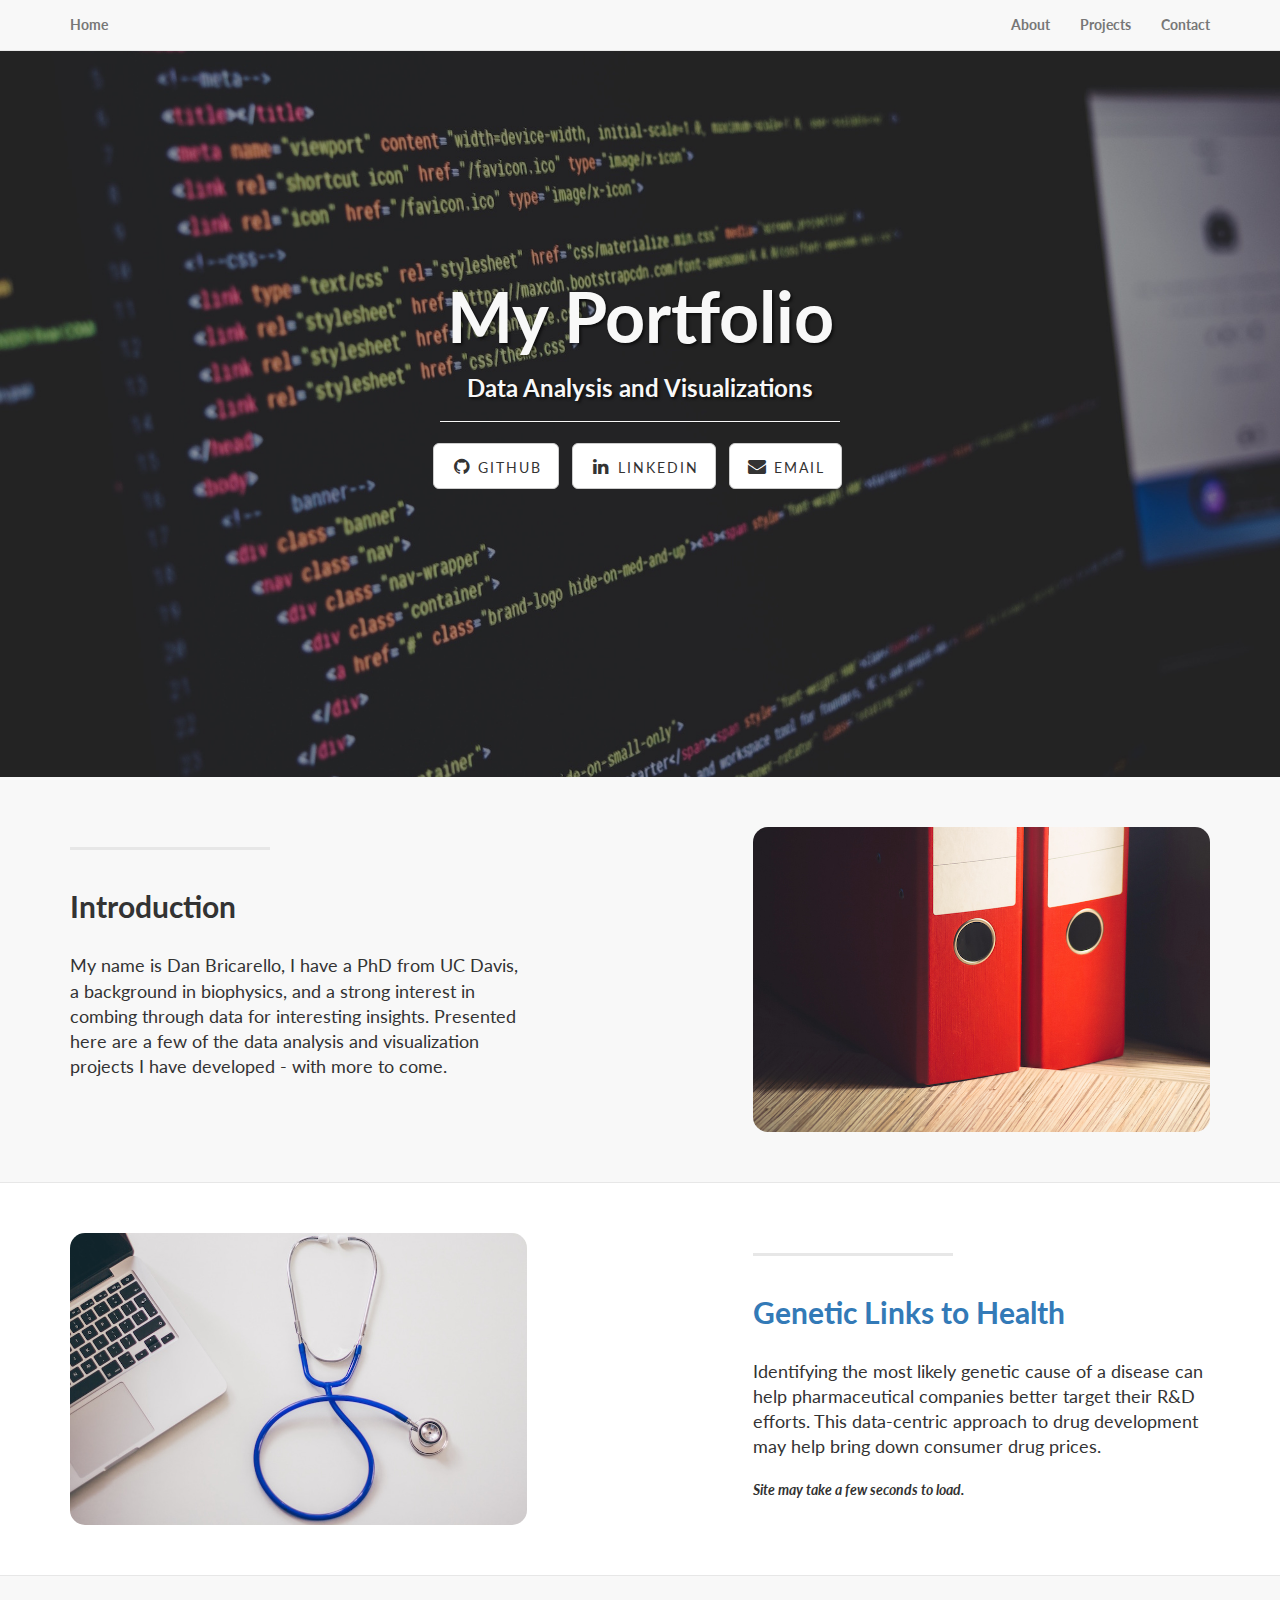
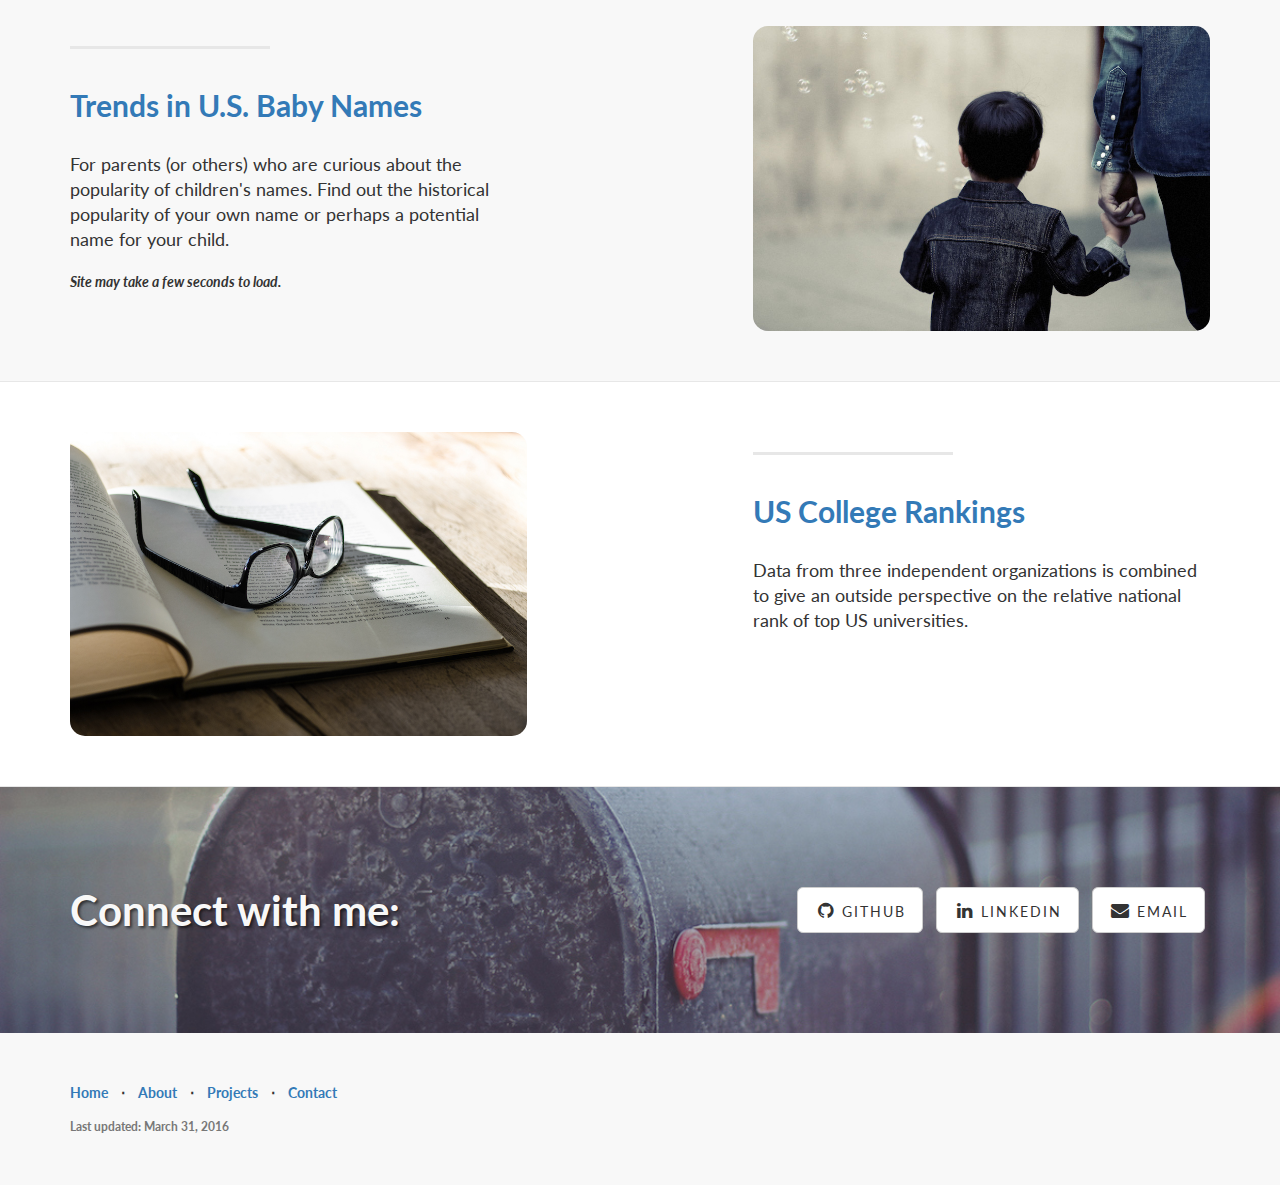
==== index.html @ 1a80e78d "minor updates" ====
<!DOCTYPE html>
<html lang="en">

<head>

    <meta charset="utf-8">
    <meta http-equiv="X-UA-Compatible" content="IE=edge">
    <meta name="viewport" content="width=device-width, initial-scale=1">
    <meta name="description" content="">
    <meta name="author" content="">

    <title>Portfolio of Dan Bricarello</title>

    <!-- Bootstrap Core CSS -->
    <link href="css/bootstrap.min.css" rel="stylesheet">

    <!-- Custom CSS -->
    <link href="css/landing-page.css" rel="stylesheet">

    <!-- Custom Fonts -->
    <link href="font-awesome/css/font-awesome.min.css" rel="stylesheet" type="text/css">
    <link href="http://fonts.googleapis.com/css?family=Lato:300,400,700,300italic,400italic,700italic" rel="stylesheet" type="text/css">

    <!-- HTML5 Shim and Respond.js IE8 support of HTML5 elements and media queries -->
    <!-- WARNING: Respond.js doesn't work if you view the page via file:// -->
    <!--[if lt IE 9]>
        <script src="https://oss.maxcdn.com/libs/html5shiv/3.7.0/html5shiv.js"></script>
        <script src="https://oss.maxcdn.com/libs/respond.js/1.4.2/respond.min.js"></script>
    <![endif]-->

</head>

<body>

    <!-- Navigation -->
    <nav class="navbar navbar-default navbar-fixed-top topnav" role="navigation">
        <div class="container topnav">
            <!-- Brand and toggle get grouped for better mobile display -->
            <div class="navbar-header">
                <button type="button" class="navbar-toggle" data-toggle="collapse" data-target="#bs-example-navbar-collapse-1">
                    <span class="sr-only">Toggle navigation</span>
                    <span class="icon-bar"></span>
                    <span class="icon-bar"></span>
                    <span class="icon-bar"></span>
                </button>
                <a class="navbar-brand topnav" href="#">Home</a>
            </div>
            <!-- Collect the nav links, forms, and other content for toggling -->
            <div class="collapse navbar-collapse" id="bs-example-navbar-collapse-1">
                <ul class="nav navbar-nav navbar-right">
                    <li>
                        <a href="#about">About</a>
                    </li>
                    <li>
                        <a href="#projects">Projects</a>
                    </li>
                    <li>
                        <a href="#contact">Contact</a>
                    </li>
                </ul>
            </div>
            <!-- /.navbar-collapse -->
        </div>
        <!-- /.container -->
    </nav>


    <!-- Header -->
    <div class="intro-header">
        <div class="container">

            <div class="row">
                <div class="col-lg-12">
                    <div class="intro-message">
                        <h1>My Portfolio</h1>
                        <h3>Data Analysis and Visualizations</h3>
                        <hr class="intro-divider">
                        <ul class="list-inline intro-social-buttons">
                            <li>
                                <a href="https://github.com/dbricare" class="btn btn-default btn-lg"><i class="fa fa-github fa-fw"></i> <span class="network-name">Github</span></a>
                            </li>
                            <li>
                                <a href="https://www.linkedin.com/in/dan-bricarello-78281555" class="btn btn-default btn-lg"><i class="fa fa-linkedin fa-fw"></i> <span class="network-name">Linkedin</span></a>
                            </li>
                            <li>
                                <a href="mailto:dabricarello@ucdavis.edu" class="btn btn-default btn-lg"><i class="fa fa-envelope fa-fw"></i> <span class="network-name">Email</span></a>
                            </li>
                        </ul>
                    </div>
                </div>
            </div>

        </div>
        <!-- /.container -->

    </div>
    <!-- /.intro-header -->

    <!-- Page Content -->

	<a  name="about"></a>
    <div class="content-section-a">

        <div class="container">
            <div class="row">
                <div class="col-lg-5 col-sm-6">
                    <hr class="section-heading-spacer">
                    <div class="clearfix"></div>
                    <h2 class="section-heading">Introduction</h2>
                    <p class="lead">My name is Dan Bricarello, I have a PhD from UC Davis, a background in biophysics, and a strong interest in combing through data for interesting insights. Presented here are a few of the data analysis and visualization projects I have developed - with more to come.</p>
                </div>
                <div class="col-lg-5 col-lg-offset-2 col-sm-6">
                    <img class="img-responsive rounded" src="img/folders.jpg" alt="">
                </div>
            </div>

        </div>
        <!-- /.container -->

    </div>
    <!-- /.content-section-a -->
	<a  name="projects"></a>
    <div class="content-section-b">

        <div class="container">

            <div class="row">
                <div class="col-lg-5 col-lg-offset-1 col-sm-push-6  col-sm-6">
                    <hr class="section-heading-spacer">
                    <div class="clearfix"></div>
                    <h2 class="section-heading"><a href="http://genediseaselink.com">Genetic Links to Health</a></h2>
                    <p class="lead">Identifying the most likely genetic cause of a disease  can help pharmaceutical companies better target their R&D efforts. This data-centric approach to drug development may help bring down consumer drug prices.</p><i>Site may take a few seconds to load.</i>
                </div>
                <div class="col-lg-5 col-sm-pull-6  col-sm-6">
                    <a href="http://genediseaselink.com"><img class="img-responsive rounded" src="img/gda.jpg" alt=""></a>
                </div>
            </div>

        </div>
        <!-- /.container -->

    </div>
    <!-- /.content-section-b -->

    <div class="content-section-a">

        <div class="container">

            <div class="row">
                <div class="col-lg-5 col-sm-6">
                    <hr class="section-heading-spacer">
                    <div class="clearfix"></div>
                    <h2 class="section-heading"><a href="http://babynamesus.herokuapp.com/">Trends in U.S. Baby Names</a></h2>
                    <p class="lead">For parents (or others) who are curious about the popularity of children's names. Find out the historical popularity of your own name or perhaps a potential name for your child.</p><i>Site may take a few seconds to load.</i>
                </div>
                <div class="col-lg-5 col-lg-offset-2 col-sm-6">
                    <a href="http://babynamesus.herokuapp.com/"><img class="img-responsive rounded" src="img/child.jpg" alt=""></a>
                </div>
            </div>

        </div>
        <!-- /.container -->

    </div>
    <!-- /.content-section-c -->
    
        <div class="content-section-b">

        <div class="container">

            <div class="row">
                <div class="col-lg-5 col-lg-offset-1 col-sm-push-6  col-sm-6">
                    <hr class="section-heading-spacer">
                    <div class="clearfix"></div>
                    <h2 class="section-heading"><a href="http://dbricare.github.io/college-outcomes/">US College Rankings</a></h2>
                    <p class="lead">Data from three independent organizations is combined to give an outside perspective on the relative national rank of top US universities.</p>
                </div>
                <div class="col-lg-5 col-sm-pull-6  col-sm-6">
                    <a href="http://dbricare.github.io/college-outcomes/"><img class="img-responsive rounded" src="img/education.jpg" alt=""></a>
                </div>
            </div>

        </div>
        <!-- /.container -->

    </div>
    <!-- /.content-section-d -->

    <!-- banner -->
	<a  name="contact"></a>
    <div class="banner">

        <div class="container">

            <div class="row">
                <div class="col-lg-6">
                    <h2>Connect with me:</h2>
                </div>
                <div class="col-lg-6">
                    <ul class="list-inline banner-social-buttons">
                            <li>
                                <a href="https://github.com/dbricare" class="btn btn-default btn-lg"><i class="fa fa-github fa-fw"></i> <span class="network-name">Github</span></a>
                            </li>
                            <li>
                                <a href="https://www.linkedin.com/in/dan-bricarello-78281555" class="btn btn-default btn-lg"><i class="fa fa-linkedin fa-fw"></i> <span class="network-name">Linkedin</span></a>
                            </li>
                            <li>
                                <a href="mailto:dabricarello@ucdavis.edu" class="btn btn-default btn-lg"><i class="fa fa-envelope fa-fw"></i> <span class="network-name">Email</span></a>
                            </li>
                    </ul>
                </div>
            </div>

        </div>
        <!-- /.container -->

    </div>
    <!-- /.banner -->

    <!-- Footer -->
    <footer>
        <div class="container">
            <div class="row">
                <div class="col-lg-12">
                    <ul class="list-inline">
                        <li>
                            <a href="#">Home</a>
                        </li>
                        <li class="footer-menu-divider">&sdot;</li>
                        <li>
                            <a href="#about">About</a>
                        </li>
                        <li class="footer-menu-divider">&sdot;</li>
                        <li>
                            <a href="#projects">Projects</a>
                        </li>
                        <li class="footer-menu-divider">&sdot;</li>
                        <li>
                            <a href="#contact">Contact</a>
                        </li>
                    </ul>
                    <p class="copyright text-muted small">Last updated: March 31, 2016</p>
                </div>
            </div>
        </div>
    </footer>

    <!-- jQuery -->
    <script src="js/jquery.js"></script>

    <!-- Bootstrap Core JavaScript -->
    <script src="js/bootstrap.min.js"></script>

</body>

</html>
---- css/landing-page.css ----
/*!
 * Start Bootstrap - Landing Page Bootstrap Theme (http://startbootstrap.com)
 * Code licensed under the Apache License v2.0.
 * For details, see http://www.apache.org/licenses/LICENSE-2.0.
 */

body,
html {
    width: 100%;
    height: 100%;
}

body,
h1,
h2,
h3,
h4,
h5,
h6 {
    font-family: "Lato","Helvetica Neue",Helvetica,Arial,sans-serif;
    font-weight: 700;
}

.topnav {
    font-size: 14px; 
}

.lead {
    font-size: 18px;
    font-weight: 400;
}

.intro-header {
    padding-top: 50px; /* If you're making other pages, make sure there is 50px of padding to make sure the navbar doesn't overlap content! */
    padding-bottom: 50px;
    text-align: center;
    color: #f8f8f8;
    background: url(../img/screen-bg.jpg) no-repeat center center;
    background-size: cover;
}

.intro-message {
    position: relative;
    padding-top: 20%;
    padding-bottom: 20%;
}

.intro-message > h1 {
    margin: 0;
    text-shadow: 2px 2px 3px rgba(0,0,0,0.6);
    font-size: 5em;
}

.intro-divider {
    width: 400px;
    border-top: 1px solid #f8f8f8;
    border-bottom: 1px solid rgba(0,0,0,0.2);
}

.intro-message > h3 {
    text-shadow: 2px 2px 3px rgba(0,0,0,0.6);
}

@media(max-width:767px) {
    .intro-message {
        padding-bottom: 15%;
    }

    .intro-message > h1 {
        font-size: 3em;
    }

    ul.intro-social-buttons > li {
        display: block;
        margin-bottom: 20px;
        padding: 0;
    }

    ul.intro-social-buttons > li:last-child {
        margin-bottom: 0;
    }

    .intro-divider {
        width: 100%;
    }
}

.network-name {
    text-transform: uppercase;
    font-size: 14px;
    font-weight: 400;
    letter-spacing: 2px;
}

.content-section-a {
    padding: 50px 0;
    background-color: #f8f8f8;
}

.content-section-b {
    padding: 50px 0;
    border-top: 1px solid #e7e7e7;
    border-bottom: 1px solid #e7e7e7;
}

.section-heading {
    margin-bottom: 30px;
}

.section-heading-spacer {
    float: left;
    width: 200px;
    border-top: 3px solid #e7e7e7;
}

.banner {
    padding: 100px 0;
    color: #f8f8f8;
    background: url(../img/mail.jpg) no-repeat center center;
    background-size: cover;
}

.banner h2 {
    margin: 0;
    text-shadow: 2px 2px 3px rgba(0,0,0,0.6);
    font-size: 3em;
}

.banner ul {
    margin-bottom: 0;
}

.banner-social-buttons {
    float: right;
    margin-top: 0;
}

@media(max-width:1199px) {
    ul.banner-social-buttons {
        float: left;
        margin-top: 15px;
    }
}

@media(max-width:767px) {
    .banner h2 {
        margin: 0;
        text-shadow: 2px 2px 3px rgba(0,0,0,0.6);
        font-size: 3em;
    }

    ul.banner-social-buttons > li {
        display: block;
        margin-bottom: 20px;
        padding: 0;
    }

    ul.banner-social-buttons > li:last-child {
        margin-bottom: 0;
    }
}

footer {
    padding: 50px 0;
    background-color: #f8f8f8;
}

p.copyright {
    margin: 15px 0 0;
}

.rounded {
    border-radius: 15px;
}
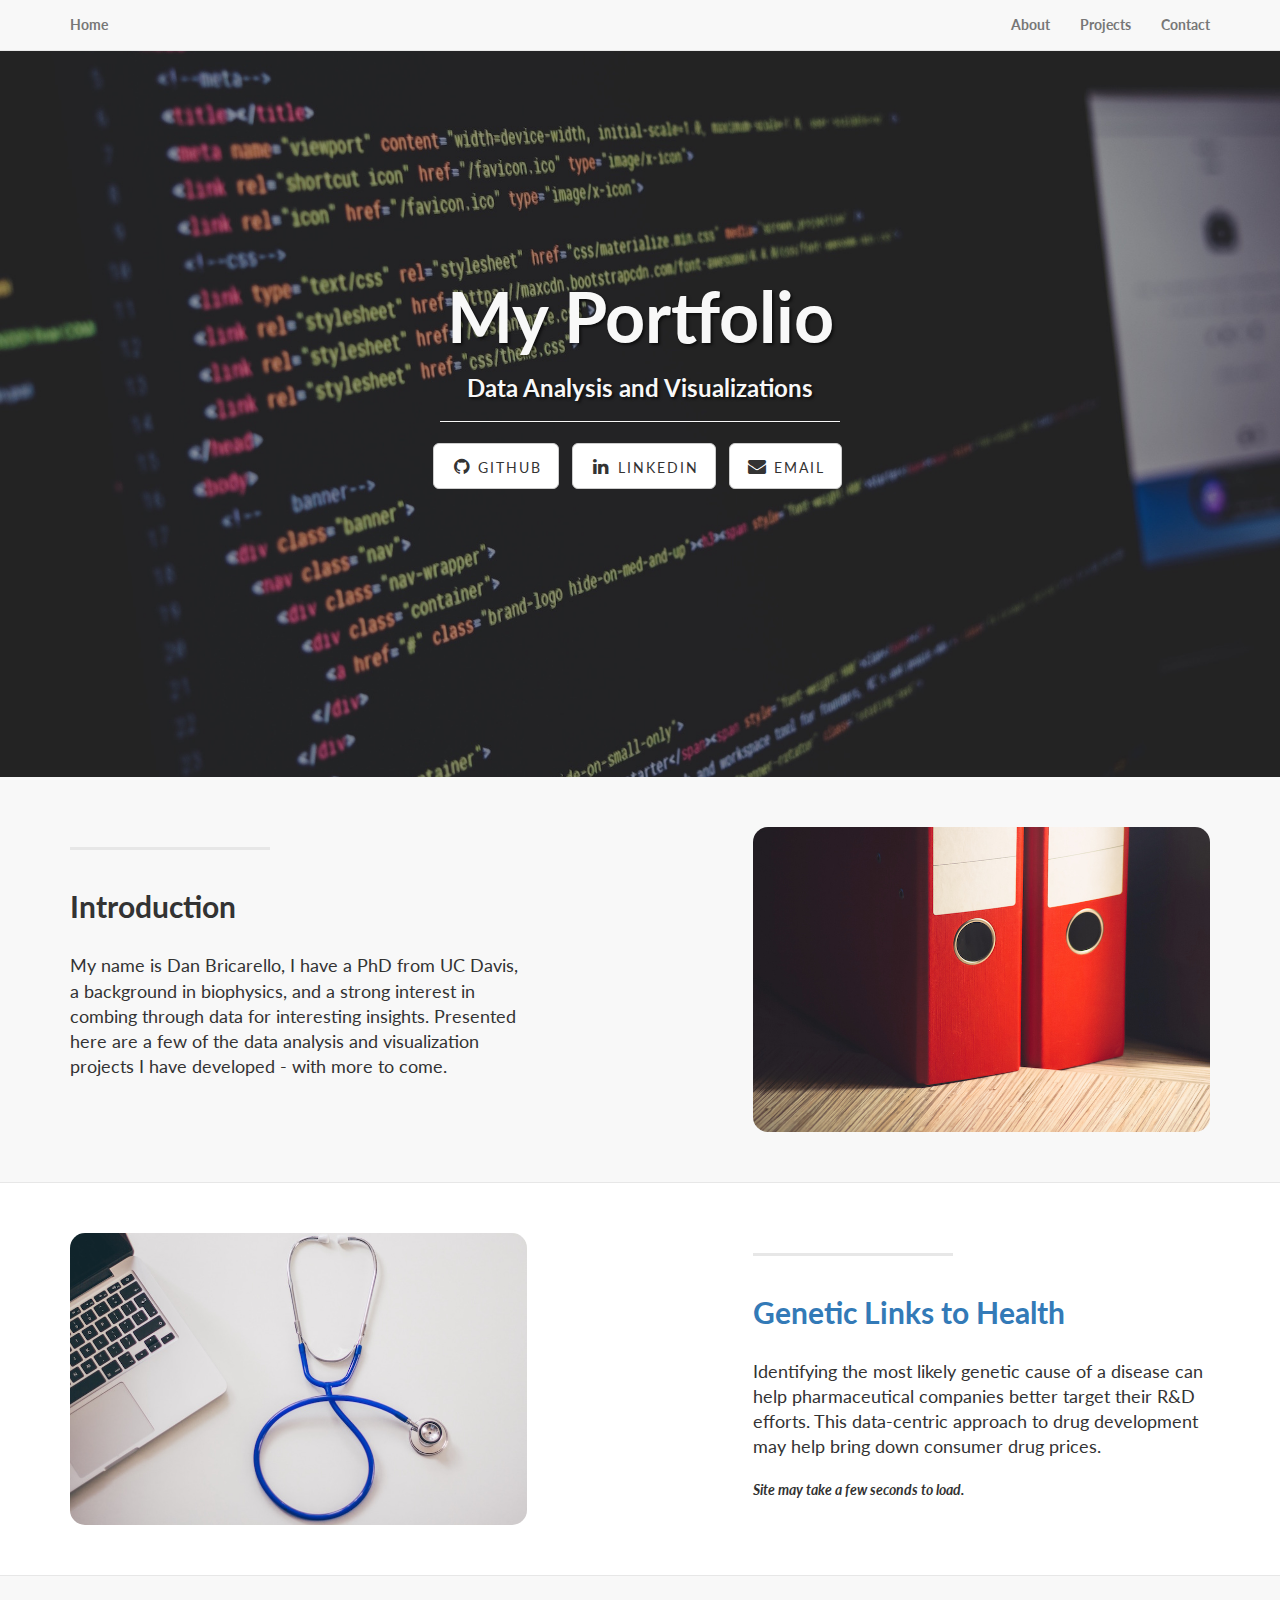
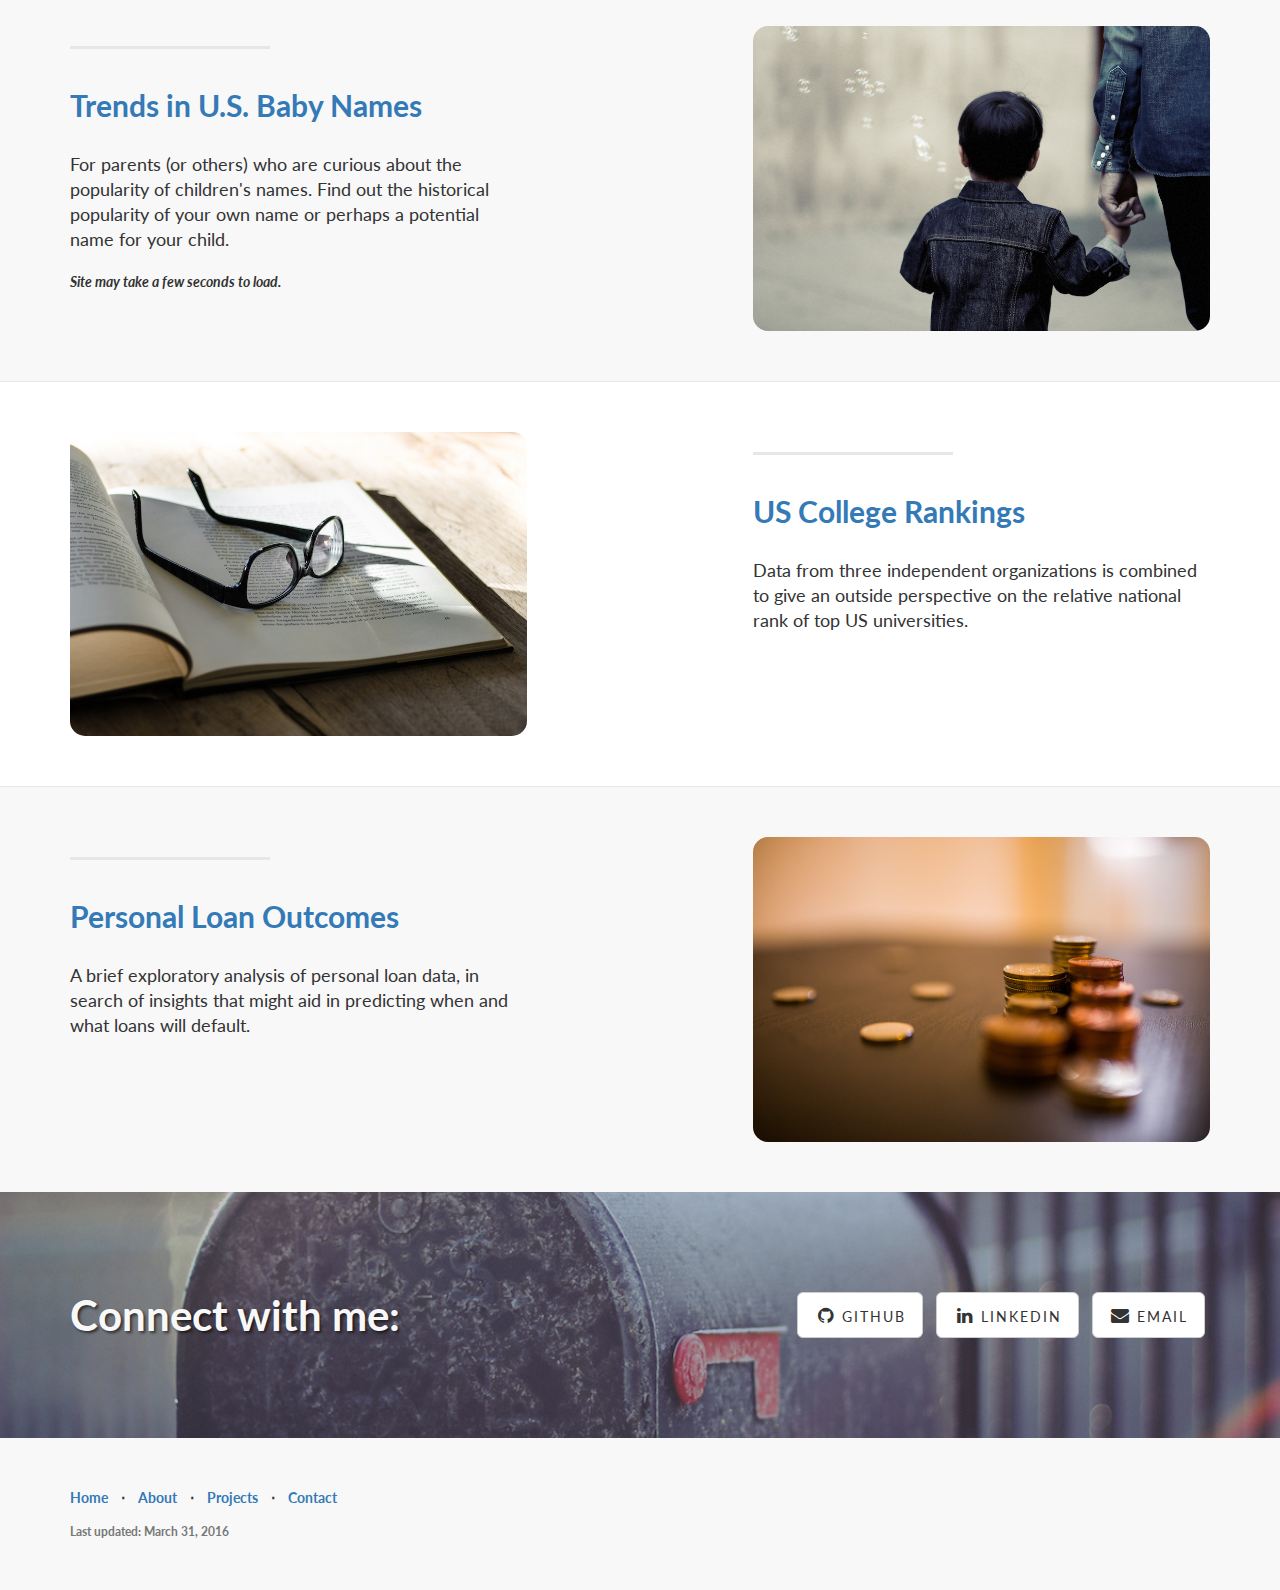
==== commit 5b9d02a6: "add loan analysis project" ====
--- a/index.html
+++ b/index.html
@@ -186,6 +186,28 @@
     </div>
     <!-- /.content-section-d -->
 
+    <div class="content-section-a">
+
+        <div class="container">
+
+            <div class="row">
+                <div class="col-lg-5 col-sm-6">
+                    <hr class="section-heading-spacer">
+                    <div class="clearfix"></div>
+                    <h2 class="section-heading"><a href="http://nbviewer.jupyter.org/github/dbricare/loan-analysis/blob/master/Loan_Analysis.ipynb">Personal Loan Outcomes</a></h2>
+                    <p class="lead">A brief exploratory analysis of personal loan data, in search of insights that might aid in predicting when and what loans will default.</p>
+                </div>
+                <div class="col-lg-5 col-lg-offset-2 col-sm-6">
+                    <a href="http://nbviewer.jupyter.org/github/dbricare/loan-analysis/blob/master/Loan_Analysis.ipynb"><img class="img-responsive rounded" src="img/money.jpg" alt=""></a>
+                </div>
+            </div>
+
+        </div>
+        <!-- /.container -->
+
+    </div>
+    <!-- /.content-section-c -->
+
     <!-- banner -->
 	<a  name="contact"></a>
     <div class="banner">
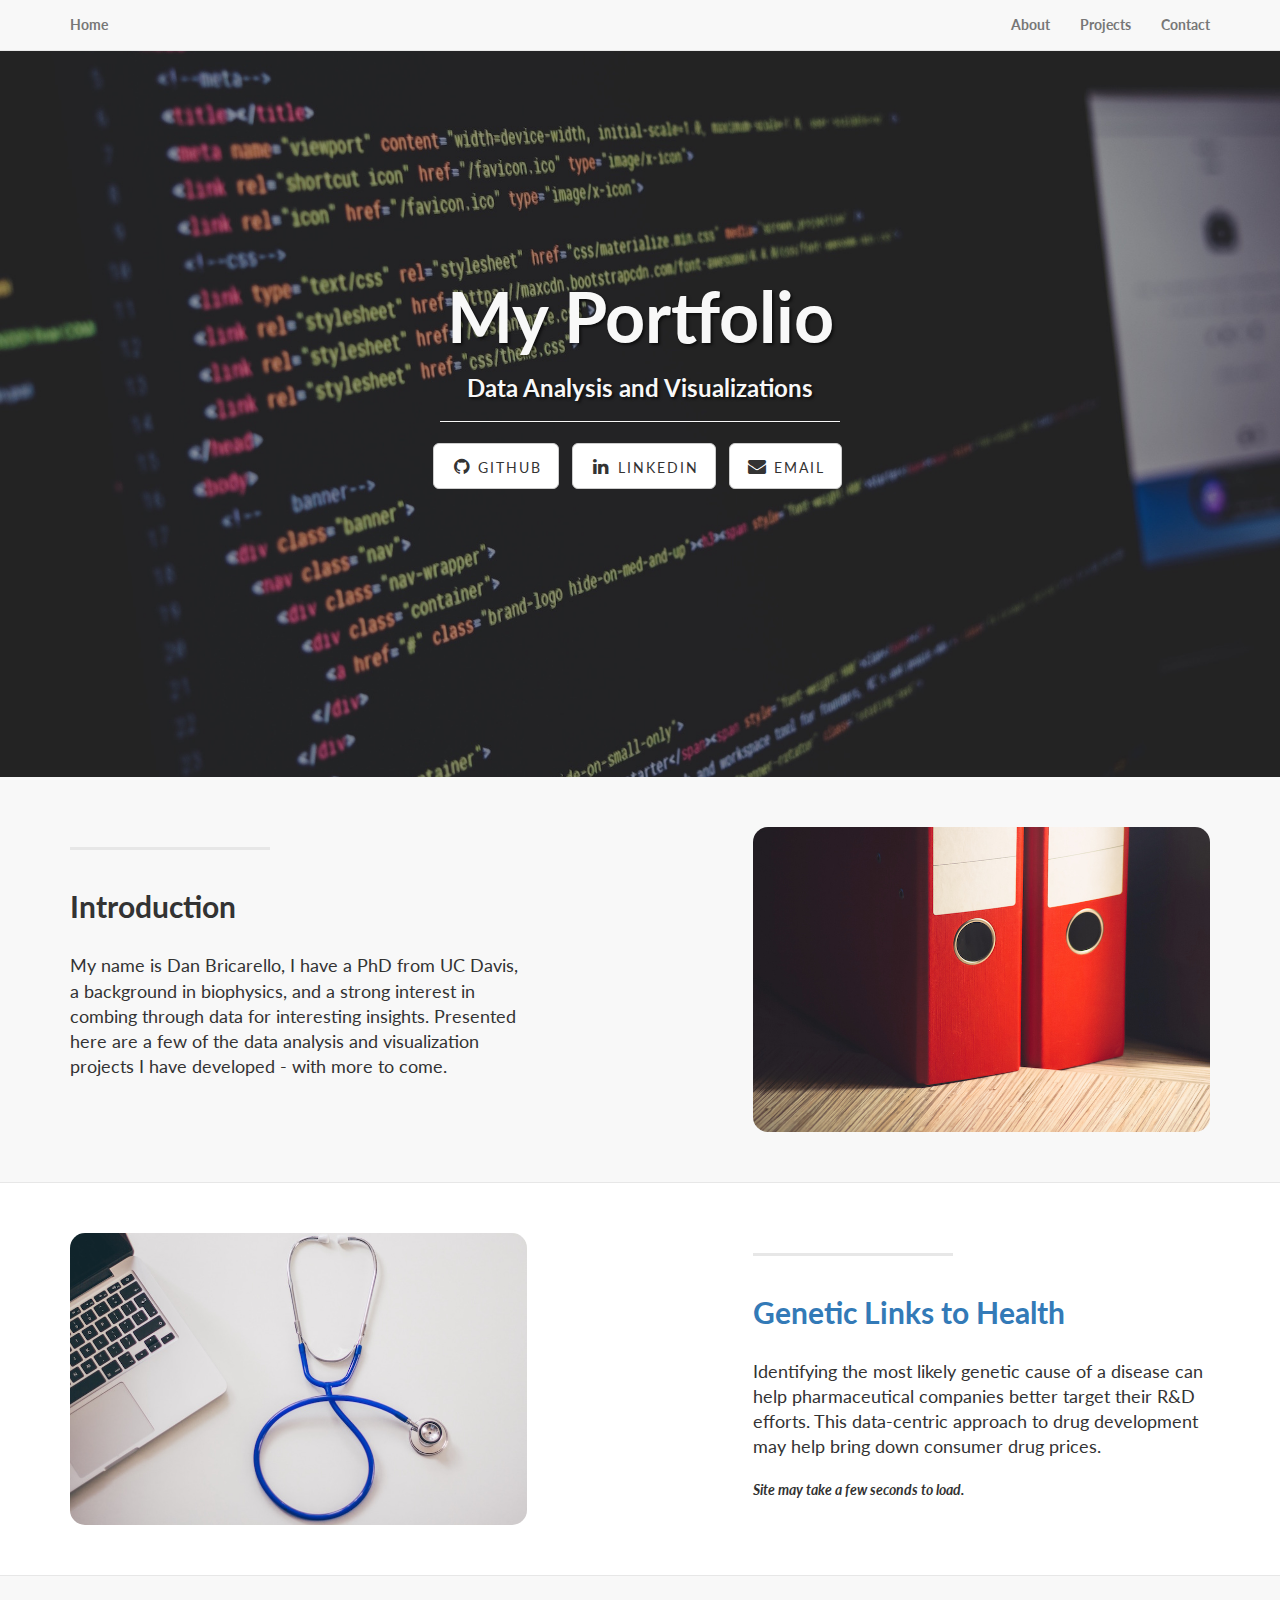
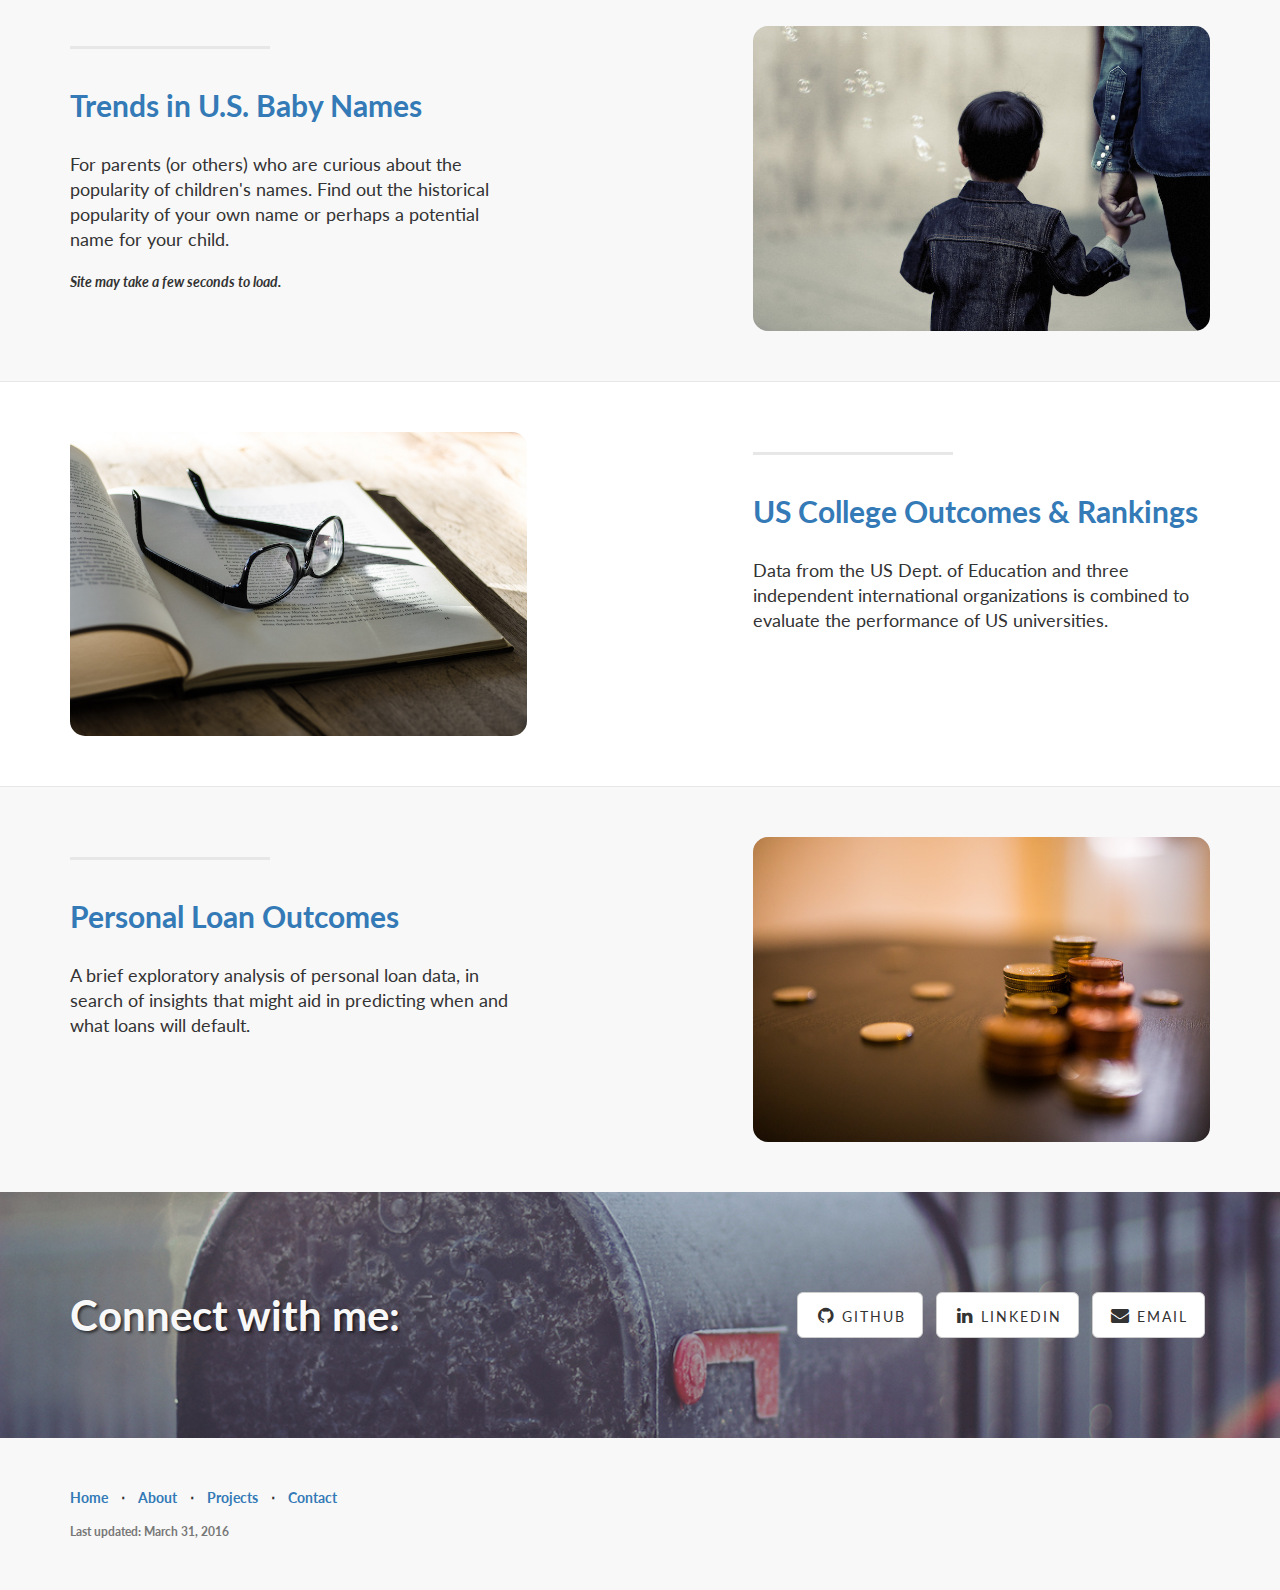
==== commit f1817dbe: "add collegeoutcomes herokuapp" ====
--- a/index.html
+++ b/index.html
@@ -172,8 +172,8 @@
                 <div class="col-lg-5 col-lg-offset-1 col-sm-push-6  col-sm-6">
                     <hr class="section-heading-spacer">
                     <div class="clearfix"></div>
-                    <h2 class="section-heading"><a href="http://dbricare.github.io/college-outcomes/">US College Rankings</a></h2>
-                    <p class="lead">Data from three independent organizations is combined to give an outside perspective on the relative national rank of top US universities.</p>
+                    <h2 class="section-heading"><a href="http://collegeoutcomes.herokuapp.com/">US College Outcomes & Rankings</a></h2>
+                    <p class="lead">Data from the US Dept. of Education and three independent international organizations is combined to evaluate the performance of US universities.</p>
                 </div>
                 <div class="col-lg-5 col-sm-pull-6  col-sm-6">
                     <a href="http://dbricare.github.io/college-outcomes/"><img class="img-responsive rounded" src="img/education.jpg" alt=""></a>
@@ -194,11 +194,11 @@
                 <div class="col-lg-5 col-sm-6">
                     <hr class="section-heading-spacer">
                     <div class="clearfix"></div>
-                    <h2 class="section-heading"><a href="http://nbviewer.jupyter.org/github/dbricare/loan-analysis/blob/master/Loan_Analysis.ipynb">Personal Loan Outcomes</a></h2>
+                    <h2 class="section-heading"><a href="http://dbricare.github.io/loan-analysis.html">Personal Loan Outcomes</a></h2>
                     <p class="lead">A brief exploratory analysis of personal loan data, in search of insights that might aid in predicting when and what loans will default.</p>
                 </div>
                 <div class="col-lg-5 col-lg-offset-2 col-sm-6">
-                    <a href="http://nbviewer.jupyter.org/github/dbricare/loan-analysis/blob/master/Loan_Analysis.ipynb"><img class="img-responsive rounded" src="img/money.jpg" alt=""></a>
+                    <a href="http://dbricare.github.io/loan-analysis.html"><img class="img-responsive rounded" src="img/money.jpg" alt=""></a>
                 </div>
             </div>
 
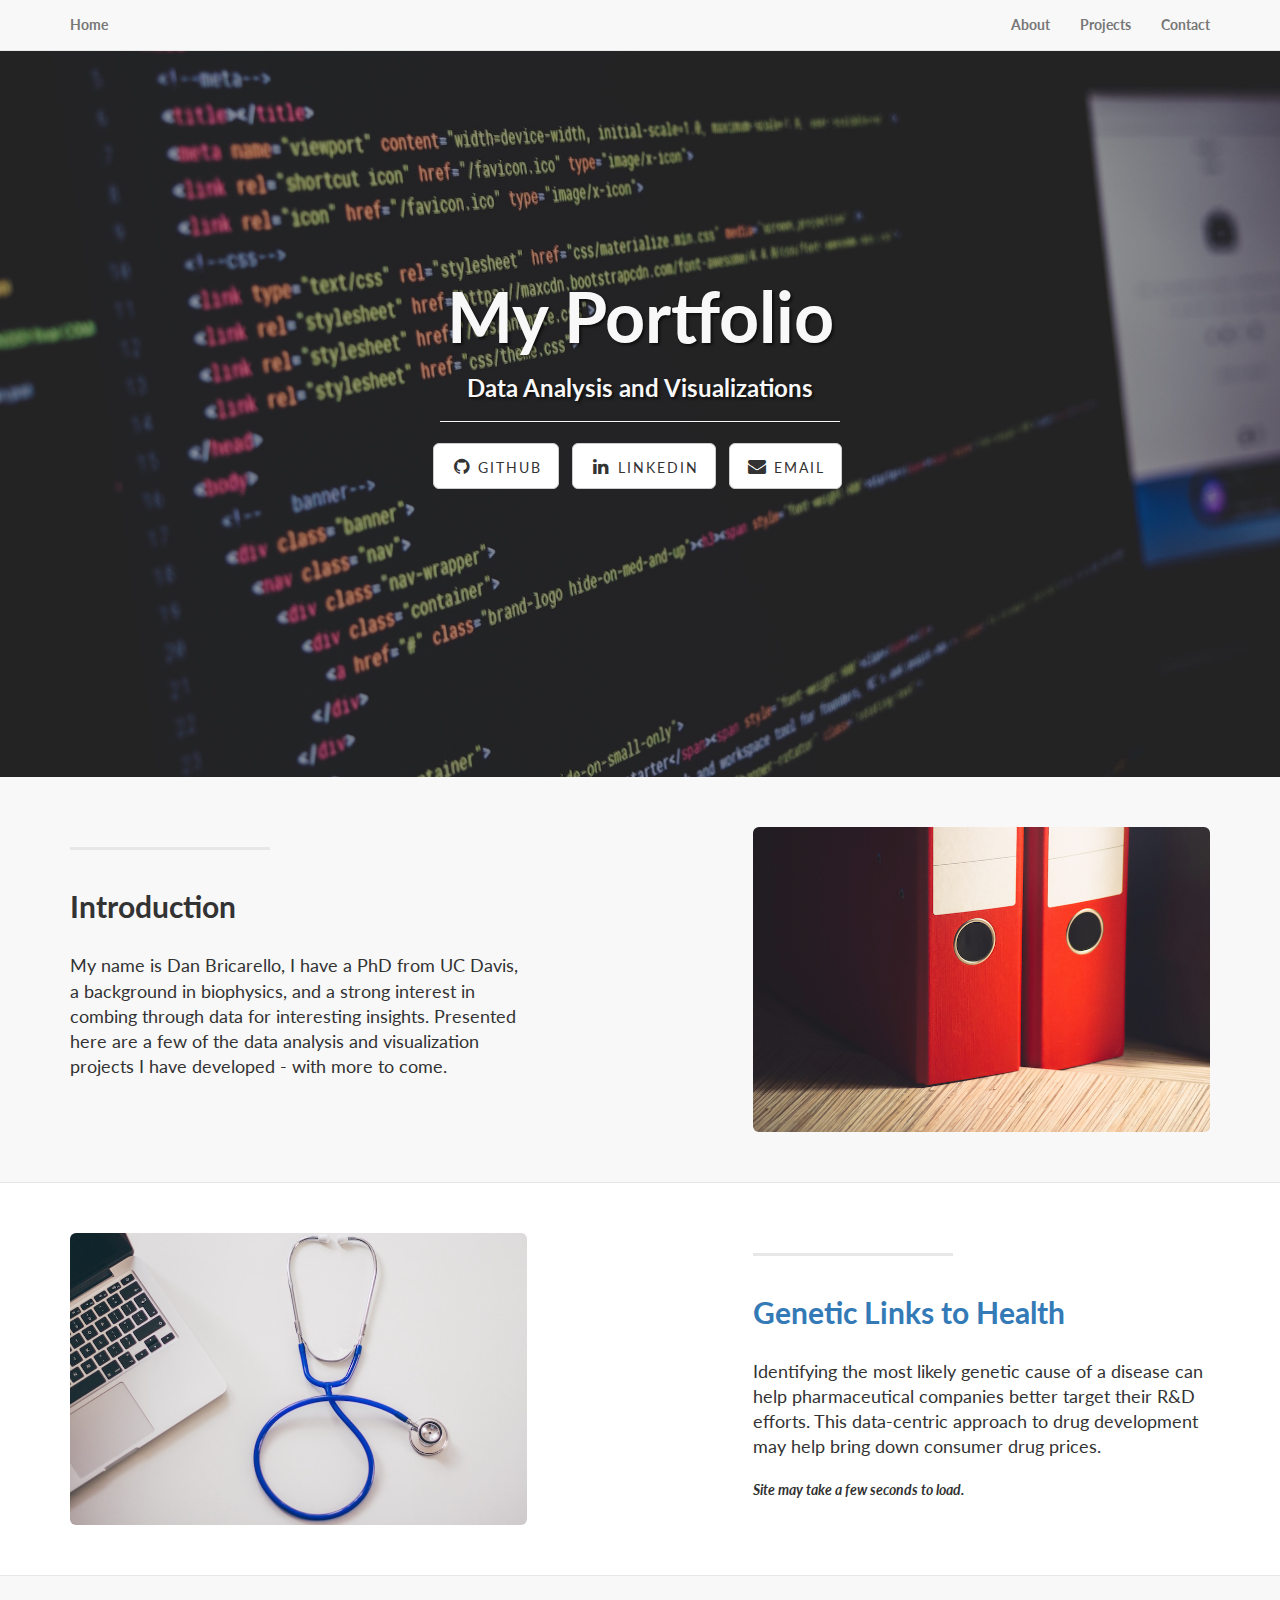
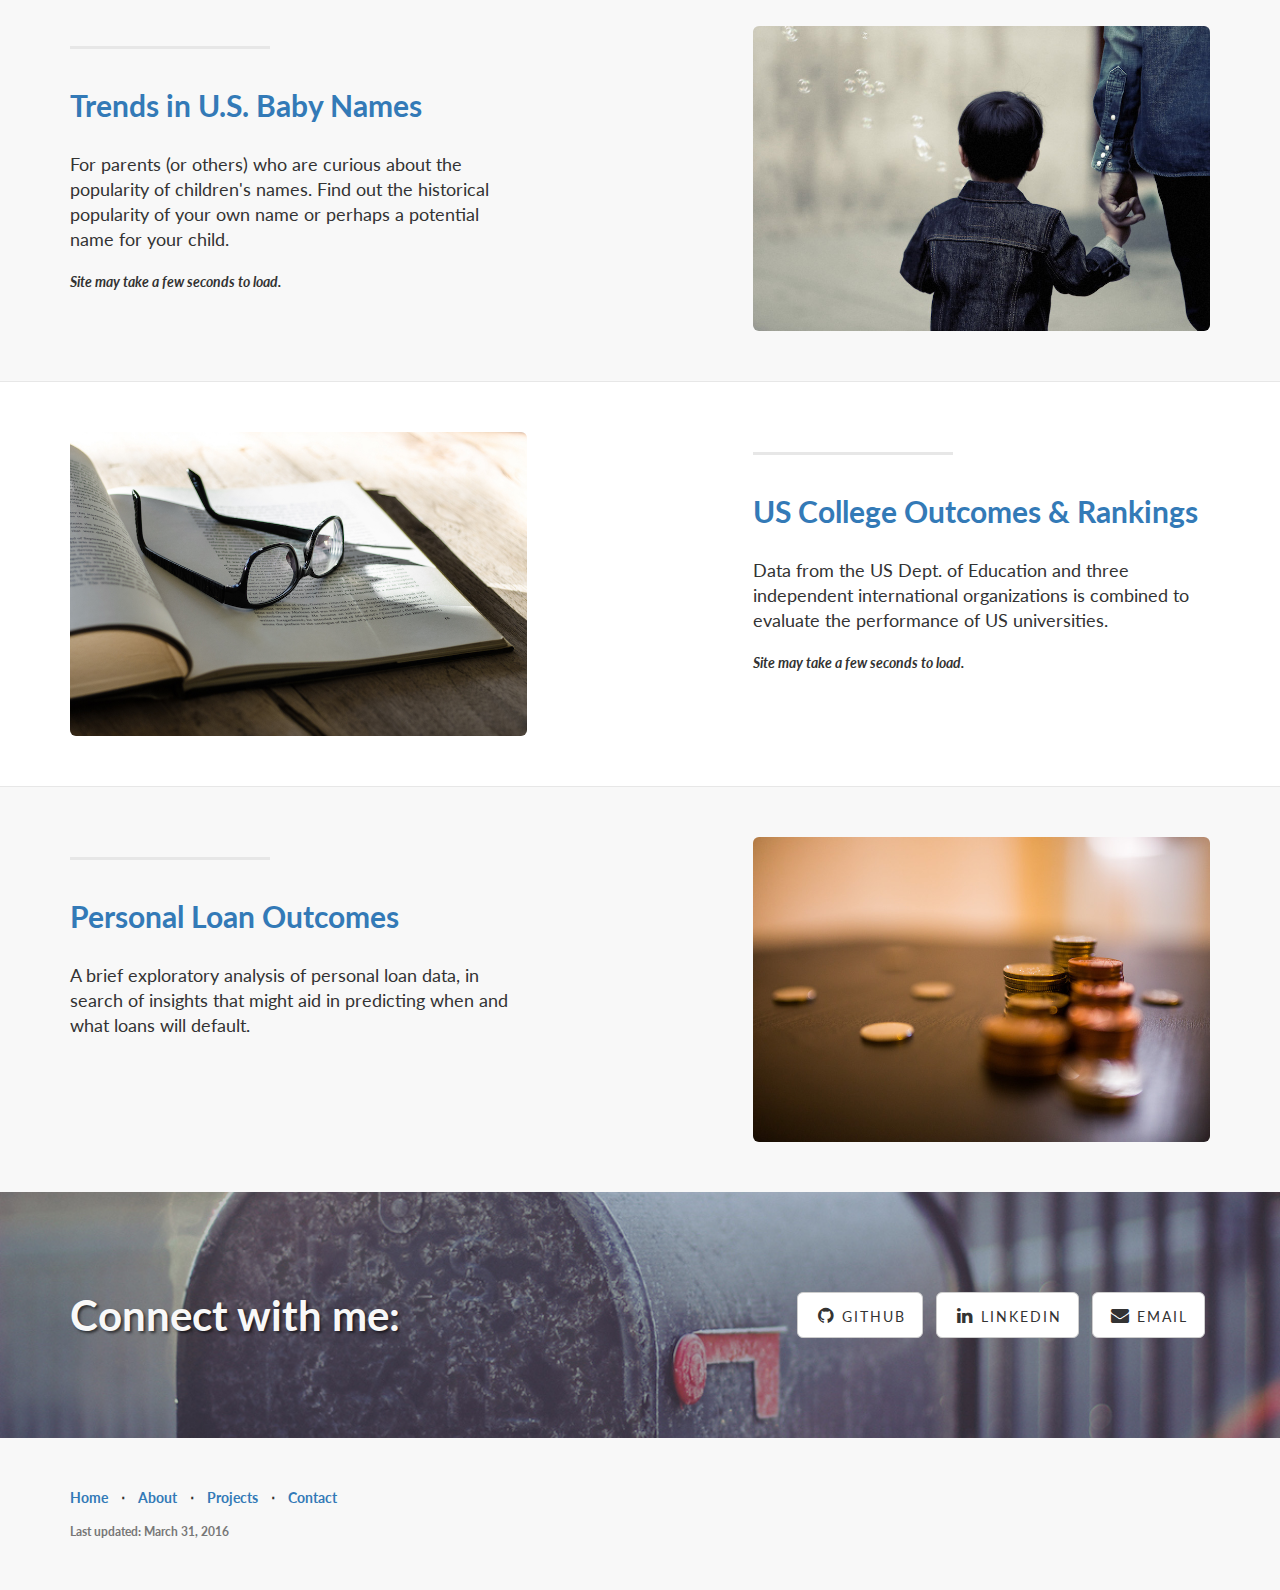
==== commit 4c6d5b9a: "minor updates" ====
--- a/index.html
+++ b/index.html
@@ -9,7 +9,7 @@
     <meta name="description" content="">
     <meta name="author" content="">
 
-    <title>Portfolio of Dan Bricarello</title>
+    <title>Dan Bricarello - Portfolio</title>
 
     <!-- Bootstrap Core CSS -->
     <link href="css/bootstrap.min.css" rel="stylesheet">
@@ -110,7 +110,7 @@
                     <p class="lead">My name is Dan Bricarello, I have a PhD from UC Davis, a background in biophysics, and a strong interest in combing through data for interesting insights. Presented here are a few of the data analysis and visualization projects I have developed - with more to come.</p>
                 </div>
                 <div class="col-lg-5 col-lg-offset-2 col-sm-6">
-                    <img class="img-responsive rounded" src="img/folders.jpg" alt="">
+                    <img class="img-responsive img-rounded" src="img/folders.jpg" alt="">
                 </div>
             </div>
 
@@ -132,7 +132,7 @@
                     <p class="lead">Identifying the most likely genetic cause of a disease  can help pharmaceutical companies better target their R&D efforts. This data-centric approach to drug development may help bring down consumer drug prices.</p><i>Site may take a few seconds to load.</i>
                 </div>
                 <div class="col-lg-5 col-sm-pull-6  col-sm-6">
-                    <a href="http://genediseaselink.com"><img class="img-responsive rounded" src="img/gda.jpg" alt=""></a>
+                    <a href="http://genediseaselink.com"><img class="img-responsive img-rounded" src="img/gda.jpg" alt=""></a>
                 </div>
             </div>
 
@@ -154,7 +154,7 @@
                     <p class="lead">For parents (or others) who are curious about the popularity of children's names. Find out the historical popularity of your own name or perhaps a potential name for your child.</p><i>Site may take a few seconds to load.</i>
                 </div>
                 <div class="col-lg-5 col-lg-offset-2 col-sm-6">
-                    <a href="http://babynamesus.herokuapp.com/"><img class="img-responsive rounded" src="img/child.jpg" alt=""></a>
+                    <a href="http://babynamesus.herokuapp.com/"><img class="img-responsive img-rounded" src="img/child.jpg" alt=""></a>
                 </div>
             </div>
 
@@ -173,10 +173,10 @@
                     <hr class="section-heading-spacer">
                     <div class="clearfix"></div>
                     <h2 class="section-heading"><a href="http://collegeoutcomes.herokuapp.com/">US College Outcomes & Rankings</a></h2>
-                    <p class="lead">Data from the US Dept. of Education and three independent international organizations is combined to evaluate the performance of US universities.</p>
+                    <p class="lead">Data from the US Dept. of Education and three independent international organizations is combined to evaluate the performance of US universities.</p><i>Site may take a few seconds to load.</i>
                 </div>
                 <div class="col-lg-5 col-sm-pull-6  col-sm-6">
-                    <a href="http://dbricare.github.io/college-outcomes/"><img class="img-responsive rounded" src="img/education.jpg" alt=""></a>
+                    <a href="http://collegeoutcomes.herokuapp.com/"><img class="img-responsive img-rounded" src="img/education.jpg" alt=""></a>
                 </div>
             </div>
 
@@ -198,7 +198,7 @@
                     <p class="lead">A brief exploratory analysis of personal loan data, in search of insights that might aid in predicting when and what loans will default.</p>
                 </div>
                 <div class="col-lg-5 col-lg-offset-2 col-sm-6">
-                    <a href="http://dbricare.github.io/loan-analysis.html"><img class="img-responsive rounded" src="img/money.jpg" alt=""></a>
+                    <a href="http://dbricare.github.io/loan-analysis.html"><img class="img-responsive img-rounded" src="img/money.jpg" alt=""></a>
                 </div>
             </div>
 
--- a/css/landing-page.css
+++ b/css/landing-page.css
@@ -167,8 +167,4 @@
 
 p.copyright {
     margin: 15px 0 0;
-}
-
-.rounded {
-    border-radius: 15px;
 }